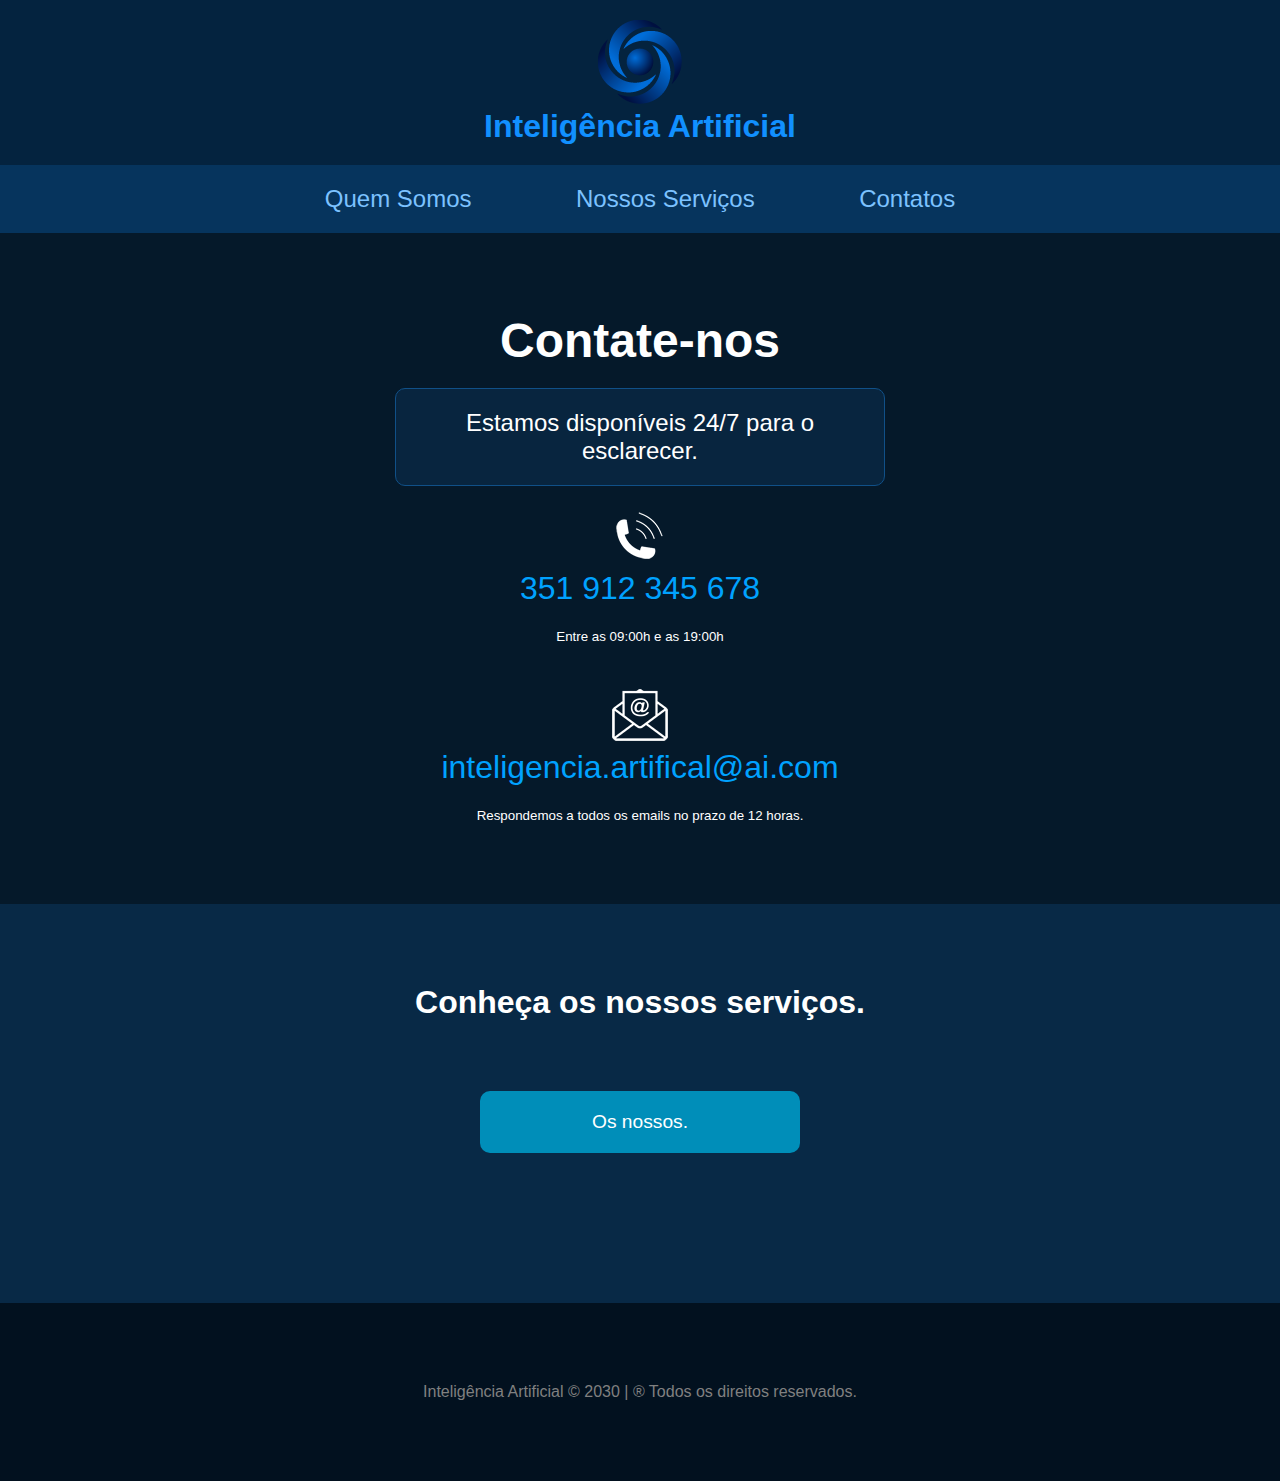
==== contatos.html @ 4d820796 "commit" ====
<!DOCTYPE html>
<html lang="pt">

<head>
    <meta charset="UTF-8">
    <meta http-equiv="X-UA-Compatible" content="IE=edge">
    <meta name="viewport" content="width=device-width, initial-scale=1.0">
    <title>Inteligência Artificial</title>

    <!-- estilos da página -->
    <link rel="stylesheet" href="assets/css/styles.css">

    <!-- favicon -->
    <link rel="shortcut icon" href="assets/images/logo_empresa.png" type="image/png">
</head>

<body>

    <!-- Cabeçalho -->
    <header class="container-cabecalho">
        <a href="index.html">
            <img src="assets/images/logo_empresa.png" alt="Logo da Empresa" title="Inteligência Artificial">
        </a>
        <h3>Inteligência Artificial</h3>
    </header>

    <!-- navegação -->
    <nav class="container-navegacao">
        <a href="index.html">Quem Somos</a>
        <a href="servicos.html">Nossos Serviços</a>
        <a href="contatos.html">Contatos</a>
    </nav>

    <!-- contatos -->
    <section class="container-contatos">

        <h1 class="text-center">Contate-nos</h1>
        <h3 class="text-center">Estamos disponíveis 24/7 para o esclarecer.</h3>

        <article class="text-center">
            <img src="assets/images/icon_phone.png" alt="Telefone">
            <a href="tel.351912345678" class="contatos">351 912 345 678</a>
            <small>Entre as 09:00h e as 19:00h</small>
        </article>

        <article class="text-center margin-top-40">
            <img src="assets/images/icon_email.png" alt="Email">
            <a href="mailto:inteligencia.artifical@ai.com" class="contatos">inteligencia.artifical@ai.com</a>
            <small>Respondemos a todos os emails no prazo de 12 horas.</small>
        </article>

    </section>

    <!-- ver servicos ou contatos-->
    <section class="container-servicos-contatos">

        <h1>Conheça os nossos serviços.</h1>

        <div class="botoes-servicos-contatos">
            <a href="servicos.html" class="botao">Os nossos.</a>
        </div>

    </section>

    <footer>
        Inteligência Artificial &copy; 2030 | &reg; Todos os direitos reservados.
    </footer>
</body>

</html>
---- assets/css/styles.css ----
/* estilos da página web */

*{
    margin: 0;
    padding: 0;
}

body{
    font-family: Arial, Helvetica, sans-serif;
    color: white;
}

/* ---------------- */
/* geral */
.text-center {
    text-align: center;
}

.margin-top-40 {
    margin-top: 40px;
}

/* -------------------- */
.container-cabecalho {
    text-align: center;
    padding: 20px;
    background-color: #04233f;
}

.container-cabecalho h3 {
    font-weight: 600;
    font-size: 2em;
    color: #1190ff;
}

/* -------------------- */
.container-navegacao{
    text-align: center;
    padding: 20px;
    background-color: #06345d;
}

.container-navegacao a {
    font-size: 1.5em;
    margin: 0px 50px;
    text-decoration: none;
    color: #7cc2ff;
}

.container-navegacao a:hover {
    color: white;
}

.container-quem-somos {
    background-color: #05192a;
    overflow: auto;
}

.container-quem-somos .servico{
    float: center;
    margin: 60px auto;
    background-color: #061f35;
    width: 50%;
    padding: 50px;
    border-radius: 10px;
    text-align: center;
}

.container-quem-somos .servico .icone {
    margin-bottom: 10px;
}

.container-quem-somos .servico-texto {
    font-family: 'Courier New', Courier, monospace;
    margin-top: 20px;
    font-size: 1.2em;
    color: #81c4ff;
}

.container-quem-somos .servico-texto-realce {
     font-weight: bold;
     color: white;
}

/* -------------------- */
.container-servicos-contatos {
    background-color: #082946;
    padding: 80px;
    text-align: center;
}

.container-servicos-contatos .botoes-servicos-contatos {
    padding: 60px;
    text-align: center;
}

.botoes-servicos-contatos a {
    display: block;
    max-width: 200px;
    text-decoration: none;
    font-size: 1.2em;
    background-color: #008eb9;
    color: white;
    padding: 20px 60px;
    margin: 10px auto;
    border-radius: 10px;
}

.botoes-servicos-contatos a:hover {
    background-color: white;
    color: black;
}

/* -------------------- */
.container-servicos {
    background-color: #05192a;
    font-size: 1.1em;
    padding: 60px;
    overflow: auto;
}

.container-servicos h1 {
    font-size: 3em;
    color: white;
    margin-bottom: 20px;
}

.container-servicos h3 {
    color: #2097ff;
    padding: 20px 0;
}

.container-servicos article {
    width: 40%;
    margin: auto;
    float: center;
}


.container-servicos li {
    margin-bottom: 20px;
    margin-left: 50px;
    color: white;
}

/* -------------------- */

.container-contatos {
    background-color: #05192a;
    padding: 80px;
}

.container-contatos h1 {
    font-size: 3em;
    color: white;
    margin-bottom: 20px;
}

.container-contatos h3 {
    font-size: 1.5em;
    font-weight: 100;
    width: 40%;
    color: white;
    margin: auto;
    margin-bottom: 20px;
    border: 1px solid #105088;
    background-color: #08253f;
    border-radius: 10px;
    padding: 20px;
}

.container-contatos .contatos {
    display: block;
    font-size: 2em;
    text-decoration: none;
    color: #00a2ff;
    margin-bottom: 20px;
}
/* -------------------- */
footer {
    text-align: center;
    padding: 80px;
    background-color: #02111f;
    color: gray;
}
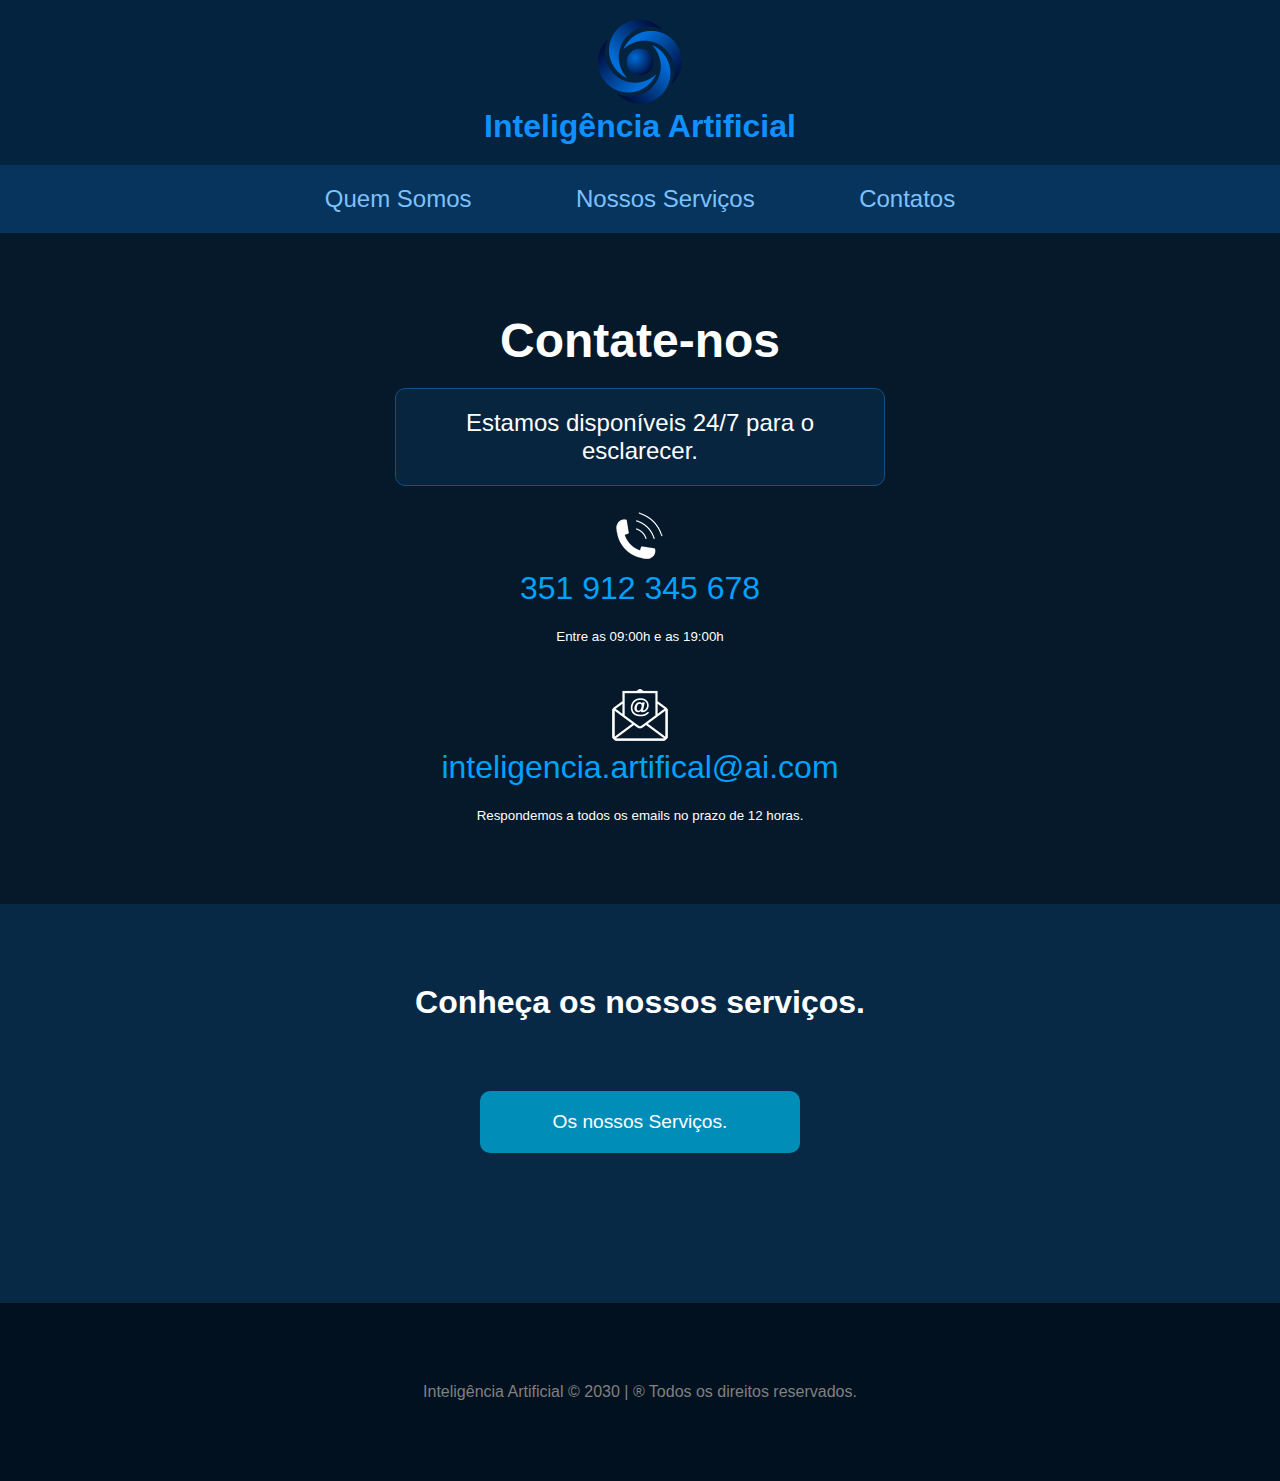
==== commit 94db90b1: "contatos.html" ====
--- a/contatos.html
+++ b/contatos.html
@@ -57,7 +57,7 @@
         <h1>Conheça os nossos serviços.</h1>
 
         <div class="botoes-servicos-contatos">
-            <a href="servicos.html" class="botao">Os nossos.</a>
+            <a href="servicos.html" class="botao">Os nossos Serviços.</a>
         </div>
 
     </section>
@@ -67,4 +67,4 @@
     </footer>
 </body>
 
-</html>+</html>
